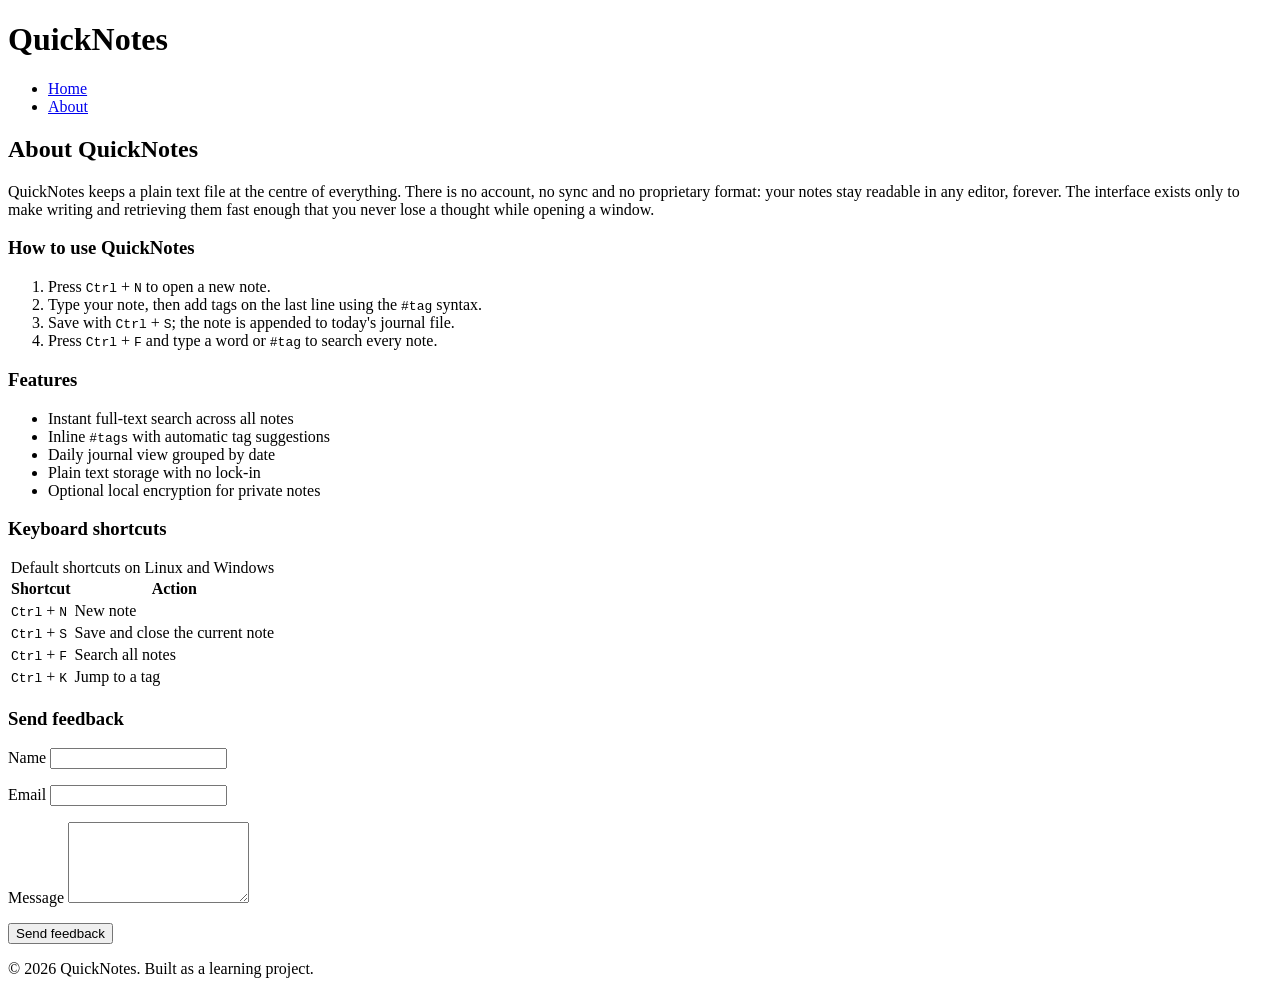
==== day1/about.html @ e71c0174 "Day 1 assignment" ====
<!DOCTYPE html>
<html lang="en">
<head>
  <meta charset="utf-8">
  <meta name="viewport" content="width=device-width, initial-scale=1">
  <title>About QuickNotes</title>
</head>
<body>
  <header>
    <h1>QuickNotes</h1>
    <nav>
      <ul>
        <li><a href="index.html">Home</a></li>
        <li><a href="about.html">About</a></li>
      </ul>
    </nav>
  </header>

  <main>
    <h2>About QuickNotes</h2>
    <p>QuickNotes keeps a plain text file at the centre of everything. There is no
       account, no sync and no proprietary format: your notes stay readable in any
       editor, forever. The interface exists only to make writing and retrieving them
       fast enough that you never lose a thought while opening a window.</p>

    <section>
      <h3>How to use QuickNotes</h3>
      <ol>
        <li>Press <kbd>Ctrl</kbd> + <kbd>N</kbd> to open a new note.</li>
        <li>Type your note, then add tags on the last line using the <code>#tag</code> syntax.</li>
        <li>Save with <kbd>Ctrl</kbd> + <kbd>S</kbd>; the note is appended to today's journal file.</li>
        <li>Press <kbd>Ctrl</kbd> + <kbd>F</kbd> and type a word or <code>#tag</code> to search every note.</li>
      </ol>
    </section>

    <section>
      <h3>Features</h3>
      <ul>
        <li>Instant full-text search across all notes</li>
        <li>Inline <code>#tags</code> with automatic tag suggestions</li>
        <li>Daily journal view grouped by date</li>
        <li>Plain text storage with no lock-in</li>
        <li>Optional local encryption for private notes</li>
      </ul>
    </section>

    <section>
      <h3>Keyboard shortcuts</h3>
      <table>
        <caption>Default shortcuts on Linux and Windows</caption>
        <thead>
          <tr>
            <th scope="col">Shortcut</th>
            <th scope="col">Action</th>
          </tr>
        </thead>
        <tbody>
          <tr>
            <td><kbd>Ctrl</kbd> + <kbd>N</kbd></td>
            <td>New note</td>
          </tr>
          <tr>
            <td><kbd>Ctrl</kbd> + <kbd>S</kbd></td>
            <td>Save and close the current note</td>
          </tr>
          <tr>
            <td><kbd>Ctrl</kbd> + <kbd>F</kbd></td>
            <td>Search all notes</td>
          </tr>
          <tr>
            <td><kbd>Ctrl</kbd> + <kbd>K</kbd></td>
            <td>Jump to a tag</td>
          </tr>
        </tbody>
      </table>
    </section>

    <section>
      <h3>Send feedback</h3>
      <form action="#" method="post">
        <p>
          <label for="name">Name</label>
          <input type="text" id="name" name="name" required>
        </p>
        <p>
          <label for="email">Email</label>
          <input type="email" id="email" name="email" required>
        </p>
        <p>
          <label for="message">Message</label>
          <textarea id="message" name="message" rows="5" required></textarea>
        </p>
        <p>
          <button type="submit">Send feedback</button>
        </p>
      </form>
    </section>
  </main>

  <footer>
    <p>&copy; 2026 QuickNotes. Built as a learning project.</p>
  </footer>
</body>
</html>
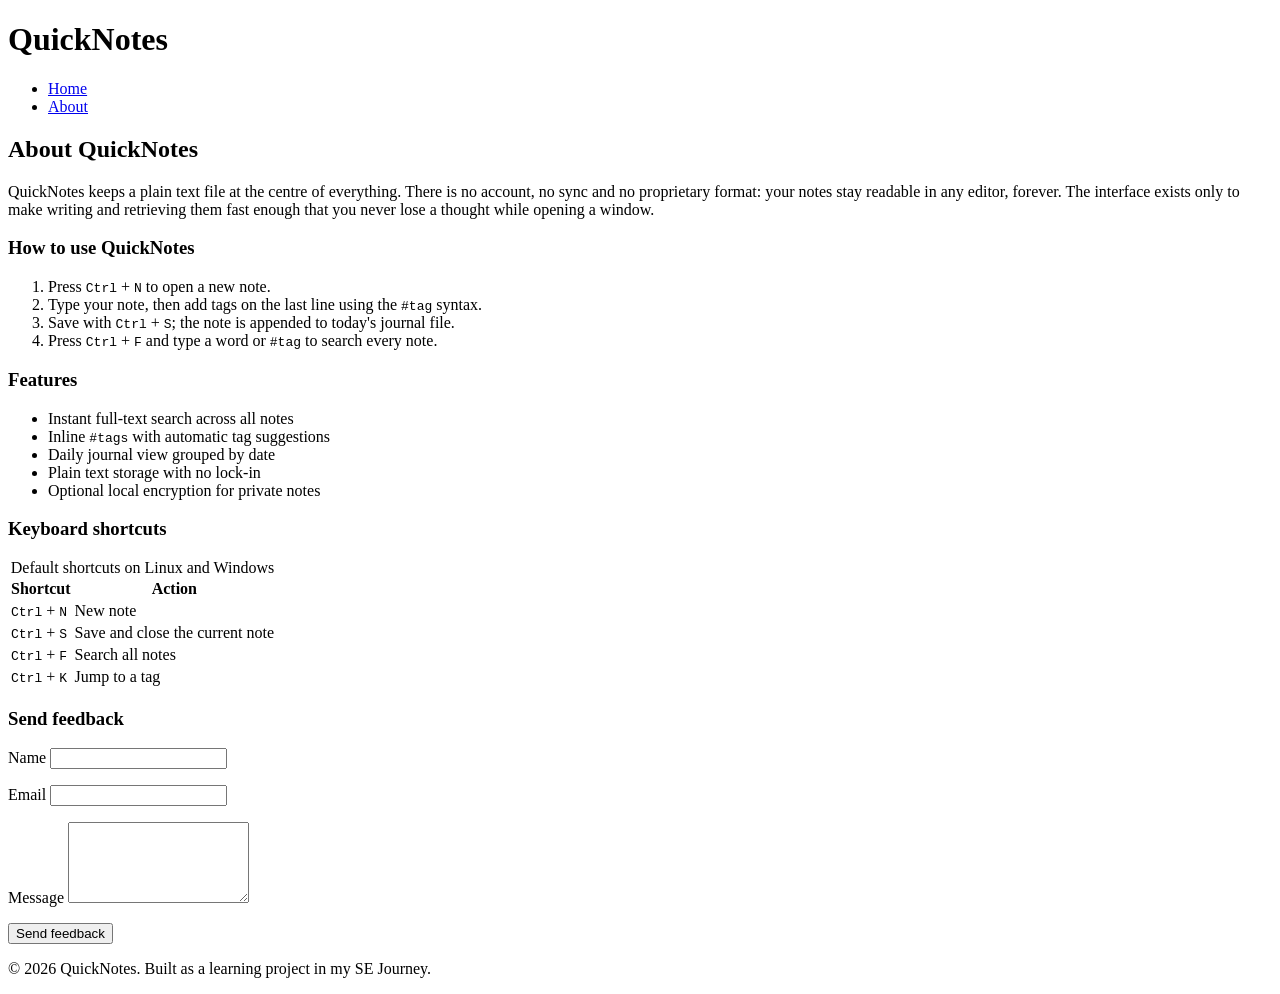
==== commit 56984dbf: "Update footer text to include 'my SE Journey'" ====
--- a/day1/about.html
+++ b/day1/about.html
@@ -98,7 +98,7 @@
   </main>
 
   <footer>
-    <p>&copy; 2026 QuickNotes. Built as a learning project.</p>
+    <p>&copy; 2026 QuickNotes. Built as a learning project in  my SE Journey.</p>
   </footer>
 </body>
 </html>
